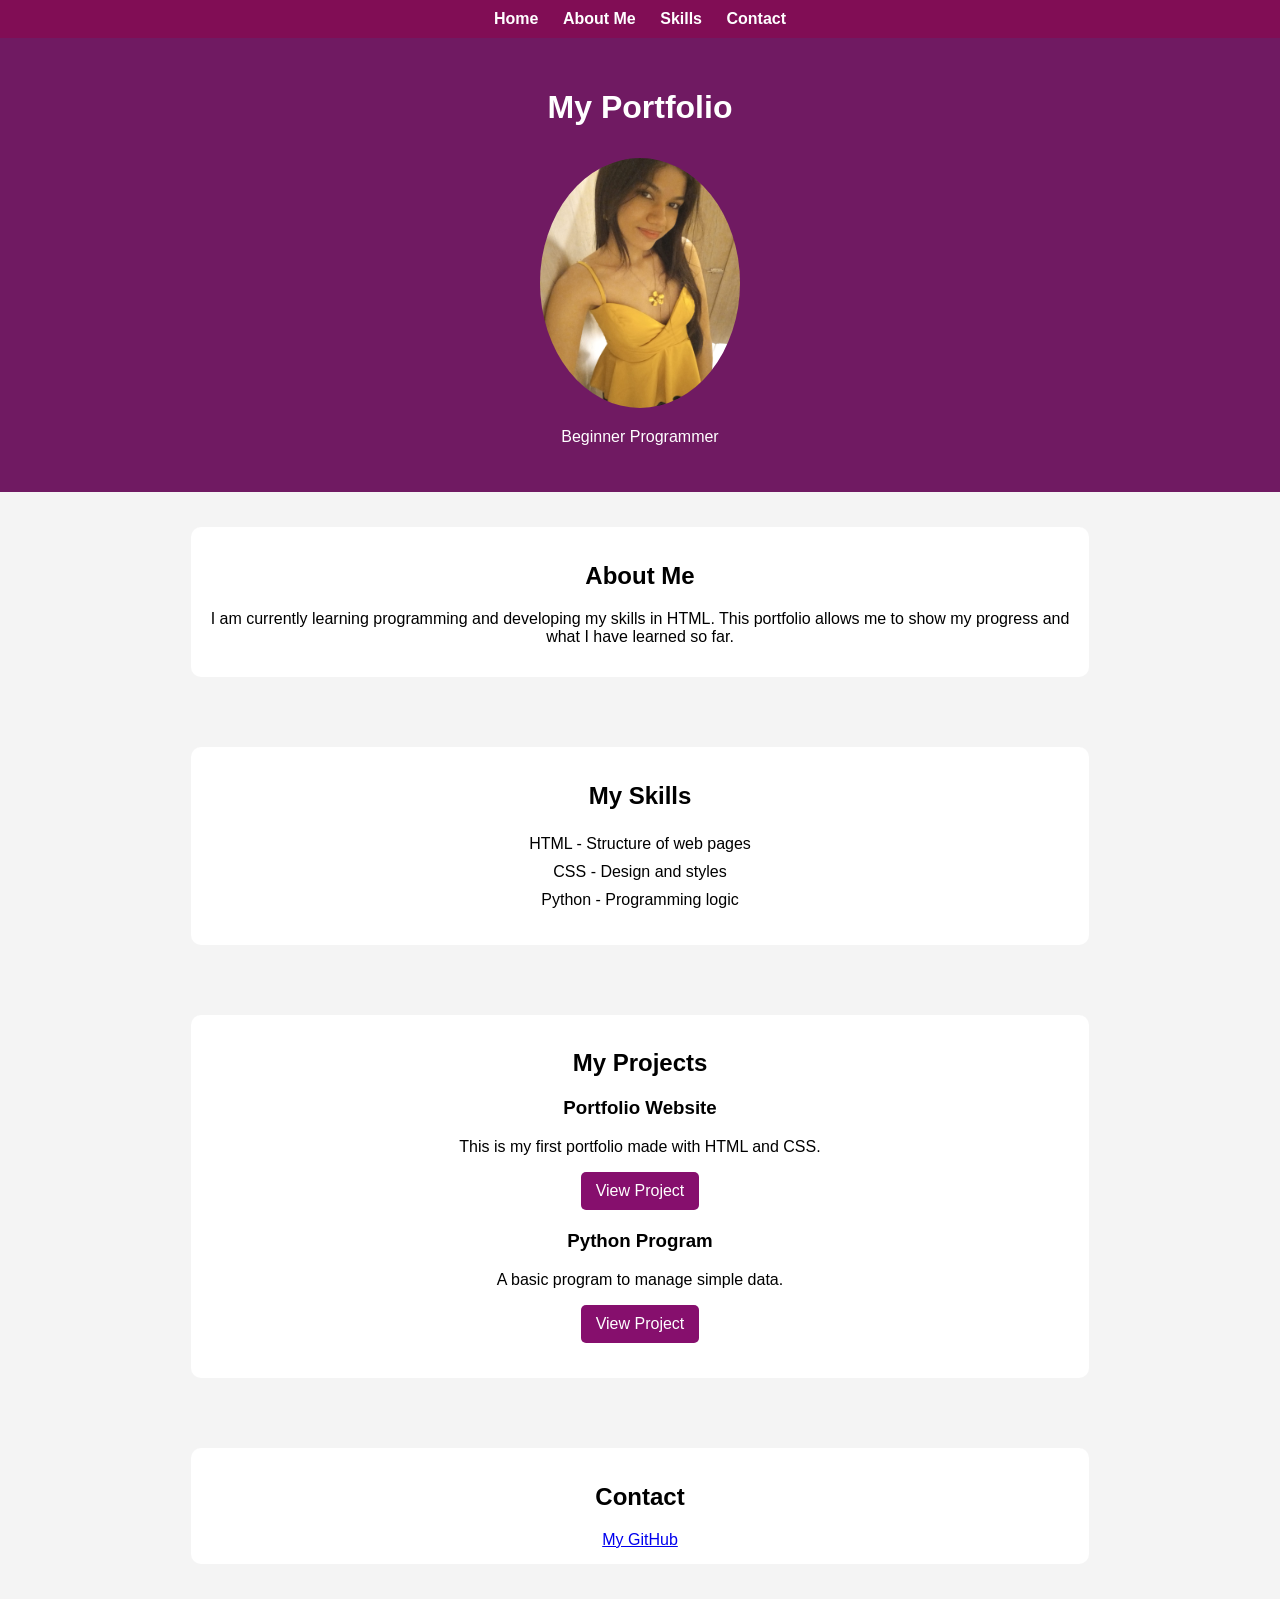
==== index1.html @ fd0d0748 "Portfolio" ====
<!DOCTYPE html>
<html lang="en">
<head>
    <meta charset="UTF-8">
    <title>My Portfolio</title>

    <!-- Link to CSS file -->
    <link rel="stylesheet" href="style.css">
</head>

<body>

    <!-- Navigation menu -->
    <nav>
        <a href="#ho">Home</a>
        <a href="#about">About Me</a>
        <a href="#skil">Skills</a>
        <a href="#cont">Contact</a>
    </nav>

    <!-- Header -->
    <header>
        <h1>My Portfolio</h1>
        <img src="Hillary1.jpg" alt="My photo" class="profile" height="250" width="200">
        <p>Beginner Programmer</p>
    </header>

    <!-- About Me -->
    <section>
        <div class="card">
            <h2>About Me</h2>
            <p>I am currently learning programming and developing my skills in HTML. This portfolio allows me to show my progress and what I have learned so far.</p>
        </div>
    </section>

    <!-- Skills -->
    <section>
        <div class="card">
            <h2>My Skills</h2>
            <ul>
                <li>HTML - Structure of web pages</li>
                <li>CSS - Design and styles</li>
                <li>Python - Programming logic</li>
            </ul>
        </div>
    </section>
    <!-- Projects -->
<section>
    <div class="card">
        <h2>My Projects</h2>
        

        <div class="project">
            <h3>Portfolio Website</h3>
            <p>This is my first portfolio made with HTML and CSS.</p>
            <a href="https://github.com/hs15yg/hillary2.git" target="_blank" class="btn">View Project</a>
        </div>

        <div class="project">
            <h3>Python Program</h3>
            <p>A basic program to manage simple data.</p>
            <a href="https://github.com/hs15yg/Calculadora_Geometrica.git" target="_blank" class="btn">View Project</a>
        </div>

    </div>
</section>

    <!-- Contact -->
    <section>
        <div class="card">
            <h2>Contact</h2>
            <a href="https://github.com/hs15yg" target="_blank">My GitHub</a>
        </div>
    </section>

</body>
</html>
---- style.css ----
/* General styles */
body {
    font-family: Arial, sans-serif;
    margin: 0;
    background-color: #f4f4f4;
}

/* Navigation menu */
nav {
    background-color: #810d55;
    padding: 10px;
    text-align: center;
}

nav a {
    color: white;
    margin: 10px;
    text-decoration: none;
    font-weight: bold;
}

nav a:hover {
    color: #aa2faa;
}

/* Header */
header {
    text-align: center;
    padding: 30px;
    background-color: #701a62;
    color: white;
}

.profile {
    border-radius: 50%;
    margin-top: 10px;
}

/* Projects */
.project {
    margin: 20px 0;
}

/* Button style */
.btn {
    display: inline-block;
    padding: 10px 15px;
    background-color: #860f6d;
    color: white;
    text-decoration: none;
    border-radius: 5px;
    transition: 0.3s;
}

/* Animation when mouse is over */
.btn:hover {
    background-color: #480352;
    transform: scale(1.1);
}

/* Sections */
section {
    padding: 20px;
    text-align: center;
}

/* Cards */
.card {
    background: white;
    margin: 15px auto;
    padding: 15px;
    width: 70%;
    border-radius: 10px;
}

/* List */
ul {
    list-style: none;
    padding: 0;
}

li {
    padding: 5px;
}
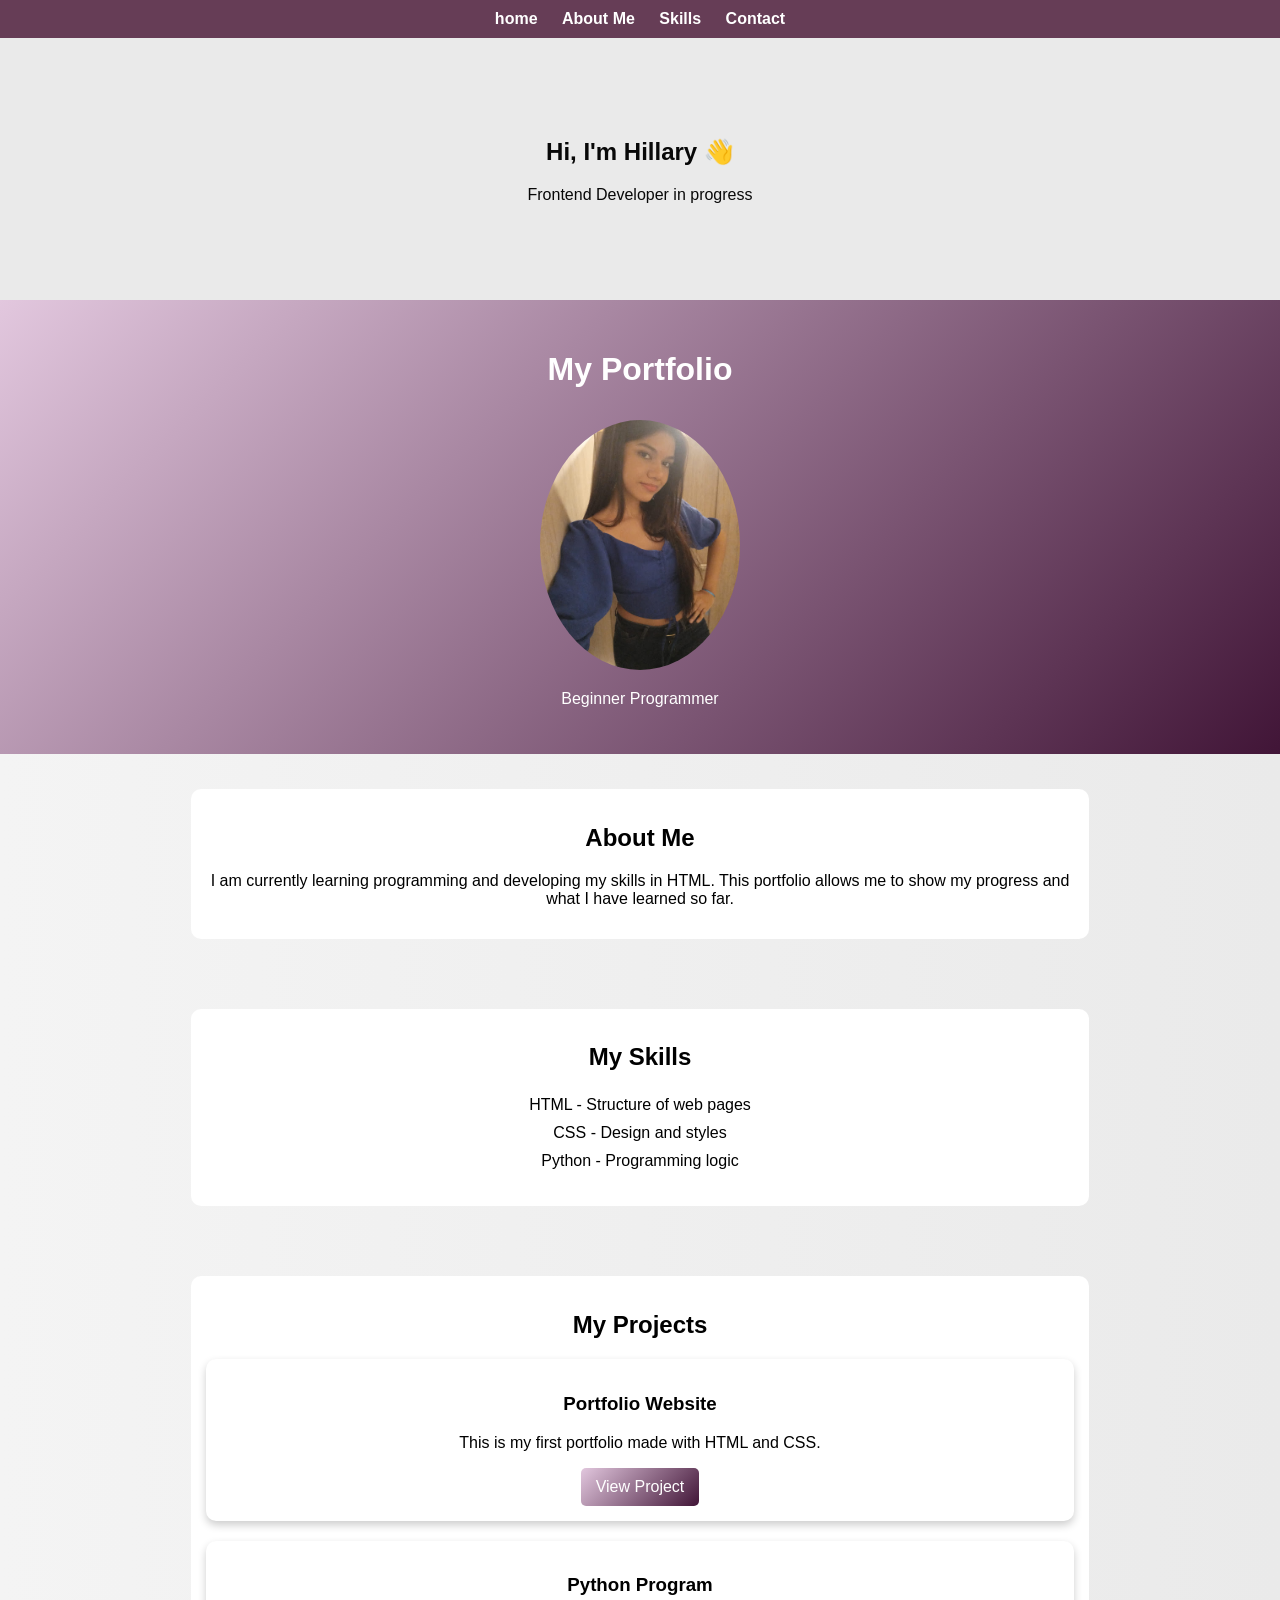
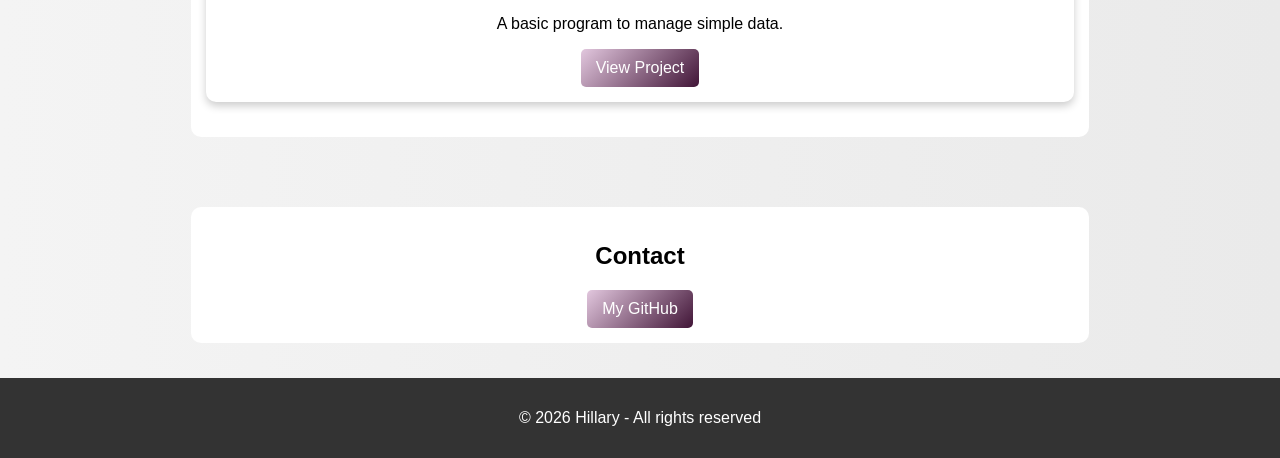
==== commit d8ed4bbc: "actualizacion" ====
--- a/index1.html
+++ b/index1.html
@@ -1,5 +1,5 @@
 <!DOCTYPE html>
-<html lang="en">
+<html lang="in">
 <head>
     <meta charset="UTF-8">
     <title>My Portfolio</title>
@@ -12,21 +12,27 @@
 
     <!-- Navigation menu -->
     <nav>
-        <a href="#ho">Home</a>
+        <a href="#home">home</a>
         <a href="#about">About Me</a>
-        <a href="#skil">Skills</a>
-        <a href="#cont">Contact</a>
+        <a href="#skills">Skills</a>
+        <a href="#contact">Contact</a>
     </nav>
+
+    <section class="home">
+    <h1>Hi, I'm Hillary 👋</h1>
+    <p>Frontend Developer in progress</p>
+    <a href="#projects"></a>
+</section>
 
     <!-- Header -->
     <header>
         <h1>My Portfolio</h1>
-        <img src="Hillary1.jpg" alt="My photo" class="profile" height="250" width="200">
+        <img src="Hillary.jpg" alt="My photo" class="profile" height="250" width="200">
         <p>Beginner Programmer</p>
     </header>
 
     <!-- About Me -->
-    <section>
+    <section id="about">
         <div class="card">
             <h2>About Me</h2>
             <p>I am currently learning programming and developing my skills in HTML. This portfolio allows me to show my progress and what I have learned so far.</p>
@@ -34,7 +40,7 @@
     </section>
 
     <!-- Skills -->
-    <section>
+    <section id="skills">
         <div class="card">
             <h2>My Skills</h2>
             <ul>
@@ -45,7 +51,7 @@
         </div>
     </section>
     <!-- Projects -->
-<section>
+<section id="project">
     <div class="card">
         <h2>My Projects</h2>
         
@@ -66,12 +72,16 @@
 </section>
 
     <!-- Contact -->
-    <section>
+    <section id="contact">
         <div class="card">
             <h2>Contact</h2>
-            <a href="https://github.com/hs15yg" target="_blank">My GitHub</a>
+            <a href="https://github.com/hs15yg" target="_blank" class="btn">My GitHub</a>
         </div>
     </section>
 
+    <footer>
+    <p>© 2026 Hillary - All rights reserved</p>
+</footer>
+
 </body>
 </html>
--- a/style.css
+++ b/style.css
@@ -1,15 +1,19 @@
 /* General styles */
 body {
-    font-family: Arial, sans-serif;
+    font-family: Arial;
     margin: 0;
-    background-color: #f4f4f4;
+    background: linear-gradient(to right, #f4f4f4,#eaeaea);
 }
 
 /* Navigation menu */
 nav {
-    background-color: #810d55;
+    background-color: #663d56;
     padding: 10px;
     text-align: center;
+
+    position: sticky;
+    top: 0;
+    z-index: 1000;
 }
 
 nav a {
@@ -23,39 +27,24 @@
     color: #aa2faa;
 }
 
+.home {
+    background-color: #eaeaea;
+    color: rgb(8, 8, 8);
+    padding: 80px 20px;
+    text-align: center;
+}
+
 /* Header */
 header {
     text-align: center;
     padding: 30px;
-    background-color: #701a62;
+    background: linear-gradient(135deg, #e2c7de, #411537);
     color: white;
 }
 
 .profile {
     border-radius: 50%;
     margin-top: 10px;
-}
-
-/* Projects */
-.project {
-    margin: 20px 0;
-}
-
-/* Button style */
-.btn {
-    display: inline-block;
-    padding: 10px 15px;
-    background-color: #860f6d;
-    color: white;
-    text-decoration: none;
-    border-radius: 5px;
-    transition: 0.3s;
-}
-
-/* Animation when mouse is over */
-.btn:hover {
-    background-color: #480352;
-    transform: scale(1.1);
 }
 
 /* Sections */
@@ -73,6 +62,65 @@
     border-radius: 10px;
 }
 
+.card{
+    transition: 0.3;
+}
+
+.card:hover {
+    transform: scale(-10px);
+    box-shadow: 0 10px 20px rgba(0,0,0,0.3);
+}
+/*Hace que tu página se adapte a pantallas pequeñas (como celulares o tablets).*/
+@media (max-width: 600px) {
+    .card {
+        width: 90%;
+    }
+
+    .skills-container {
+        flex-direction: column;
+        align-items: center;
+    }
+}
+
+/* Projects */
+.project {
+    margin: 20px 0;
+    background: white;
+    padding: 15px;
+    border-radius: 10px;
+    box-shadow: 0 4px 8px rgba(0,0,0,0.2);
+}
+
+/* Button style */
+.btn {
+    display: inline-block;
+    padding: 10px 15px;
+    background: linear-gradient(135deg, #e2c7de, #411537);
+    color: white;
+    text-decoration: none;
+    border-radius: 5px;
+    transition: 0.3s;
+}
+
+/* Hover general (UNIFICADO) */
+.btn:hover {
+    transform: scale(1.1);
+    box-shadow: 0 0 10px #860f6d
+
+}
+    
+/* Projects section */
+#projects {
+    background-color: #f9f9f9;
+    padding: 30px;
+}
+
+/* Contenedor centrado */
+#projects .card {
+    max-width: 800px;
+    margin: auto;
+}
+
 /* List */
 ul {
     list-style: none;
@@ -81,4 +129,21 @@
 
 li {
     padding: 5px;
-}+}
+
+footer {
+    background: #333;
+    color: white;
+    text-align: center;
+    padding: 15px;
+}
+
+section {
+    animation: fadeIn 1s ease;
+}
+
+@keyframes fadeIn {
+    from { opacity: 0; }
+    to { opacity: 1; }
+}
+
